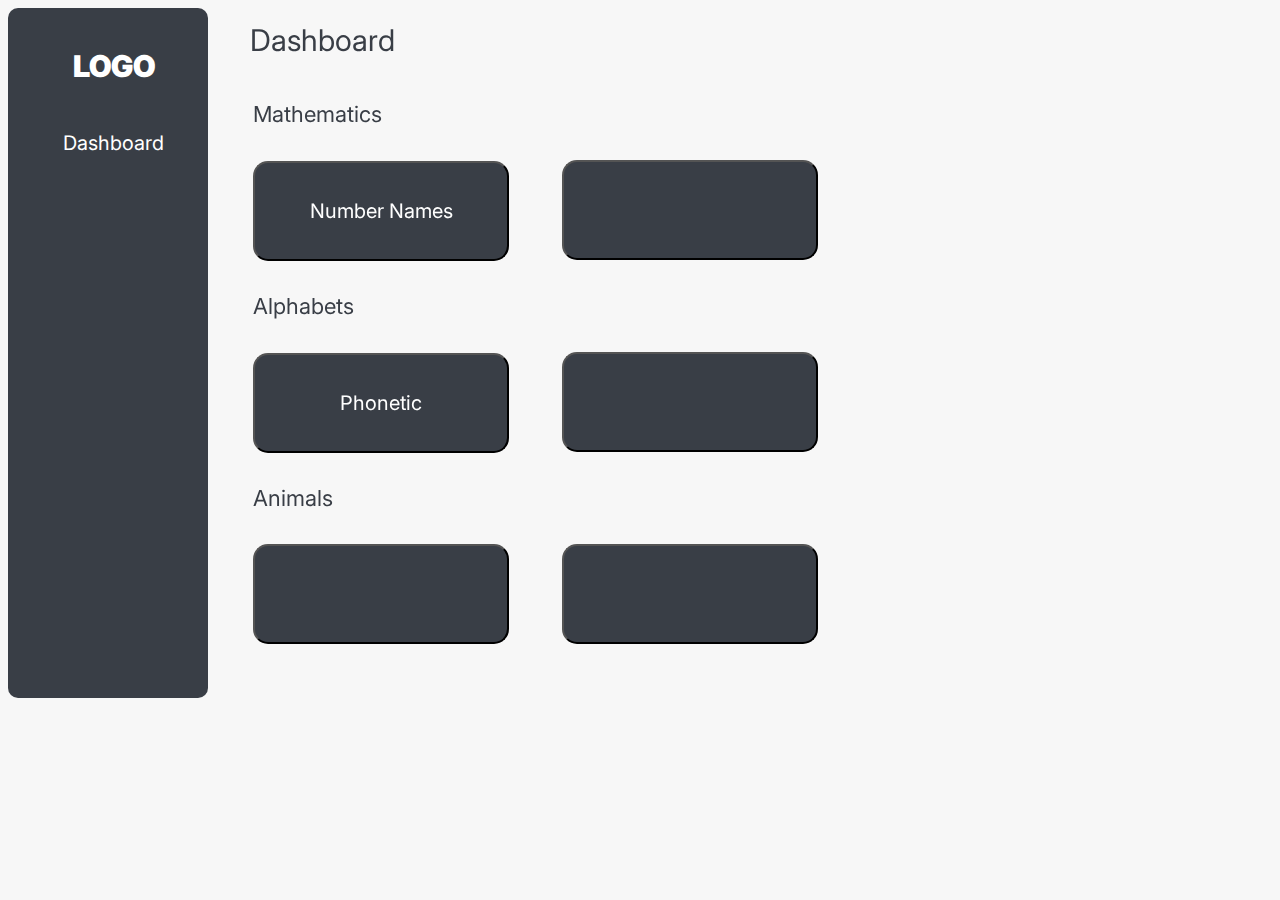
==== home.html @ dfe4a4df "Add files via upload" ====
<!DOCTYPE html>
<html lang="en">
<head>
    <meta charset="UTF-8">
    <meta http-equiv="X-UA-Compatible" content="IE=edge">
    <meta name="viewport" content="width=device-width, initial-scale=1.0">
    <title>JHA</title>
    <style>
        @import url('https://fonts.googleapis.com/css2?family=Inter&display=swap');
        *{
            font-family: 'Inter', sans-serif;
        }
        header{
            position: fixed;
            height: 690px;
            width: 200px;

            background: #393E46;
            border-radius: 10px;
        }
        header p{
            position: absolute;
            top: 10px;
            left: 65px;

            align-items: center;

            color: #FFFFFF;
            font-weight: 1000;
            font-size: 30px;
        }
        header ul{
            position: absolute;
            top: 100px;
            left: 10px;
            
            
            align-self: center;

            color: #FFFFFF;
            font-size: 20px;

            list-style-type: none;
        }
        header ul li{
            height: 20px;
            width: 100px;
            padding: 5px;
            
            line-height: 20px;
            border-radius: 5px;
        }
        header ul li a:link{
            color: #FFFFFF;

            text-decoration: none;
        }
        header ul li a:visited{
            color: #FFFFFF;

            text-decoration: none;
        }
        header ul li a:hover{
            color: #393E46;
        }
        header ul li:hover{
            background: #EEEEEE;
        }
        body{
            background: #F7F7F7;
        }
        .heading{
            position: fixed;
            width: 288px;
            height: 49px;
            left: 250px;
            top: 15px;

            font-weight: 400;
            font-size: 30px;
            line-height: 48px;

            display: flex;
            align-items: center;
            text-align: center;

            color: #393E46;
        }
        table{
            position: fixed;
            top: 70px;
            left: 250px;
        }
        table td{
            padding-right: 50px;
        }
        button:hover{
            cursor: pointer;
        }
        th:hover{
            cursor: context-menu;
        }
        table tr th{
            font-family: 'Inter';
            font-style: normal;
            font-weight: 400;
            font-size: 22px;
            line-height: 39px;
            display: flex;
            align-items: center;

            color: #393E46;
        }
        table tr td button{
            width: 256px;
            height: 100px;
            background: #393E46;
            border-radius: 15px;
            font-size: 20px;
            color: #FFFFFF;
        }
        footer{
            position: fixed;
            top: 650px;
            left: 250px;
        }
        footer .prev{
            font-size: 35px;
            width: 44px;
            height: 44px;
            left: 246px;
            top: 550px;
            border: none;
            background: #F7F7F7;
            border-radius: 100px;
        }
        footer .next{
            font-size: 35px;
            width: 44px;
            height: 44px;
            top: 550px;
            border: none;
            background: #F7F7F7;
            border-radius: 100px;
        }
        footer .prev:hover{
            width: 44px;
            height: 44px;
            left: 246px;
            top: 550px;
            border: none;
            background: #929AAB;
            box-shadow: 0px 4px 8px rgba(0, 0, 0, 0.25);
            border-radius: 100px;
        }
        footer .next:hover{
            width: 44px;
            height: 44px;
            left: 246px;
            top: 550px;
            border: none;
            background: #929AAB;
            box-shadow: 0px 4px 8px rgba(0, 0, 0, 0.25);
            border-radius: 100px;
        }
        footer span{
            padding-left: 1100px;
        }
    </style>
</head>
<body>
    <header>
        <p>LOGO</p>
        <ul>
            <li><a href="home.html">Dashboard</a></li>
        </ul>
    </header>

    <div class="heading">Dashboard</div>

    <table>
        <tr>
            <th><p>Mathematics</p></th>
        </tr>
        <tr>
            <td><a href="index.html"><button>Number Names</button></a></td>
            <td><button></button></td>
        </tr>
        <tr>
            <th><p>Alphabets</p></th>
        </tr>
        <tr>
            <td><a href="alphabets.html"><button>Phonetic</button></a></td>
            <td><button></button></td>
        </tr>
        <tr>
            <th><p>Animals</p></th>
        </tr>
        <tr>
            <td><button></button></td>
            <td><button></button></td>
        </tr>
    </table>
    <!--
    <footer>
        <button class="prev"><</button>
        <span></span>
        <button class="next">></button>
    </footer>
    -->
</body>
</html>
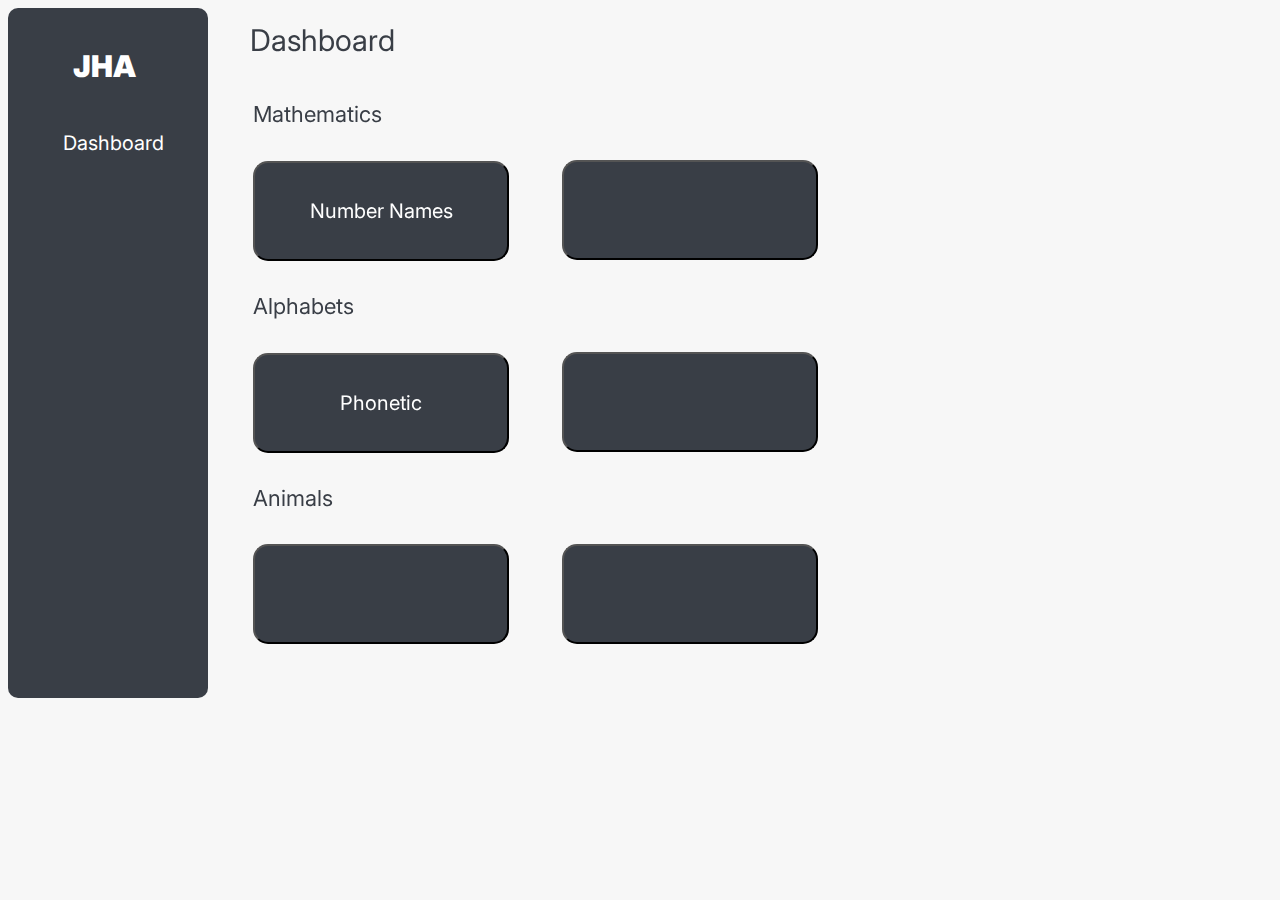
==== commit c5f28359: "Update home.html" ====
--- a/home.html
+++ b/home.html
@@ -170,7 +170,7 @@
 </head>
 <body>
     <header>
-        <p>LOGO</p>
+        <p>JHA</p>
         <ul>
             <li><a href="home.html">Dashboard</a></li>
         </ul>
@@ -209,4 +209,4 @@
     </footer>
     -->
 </body>
-</html>+</html>
